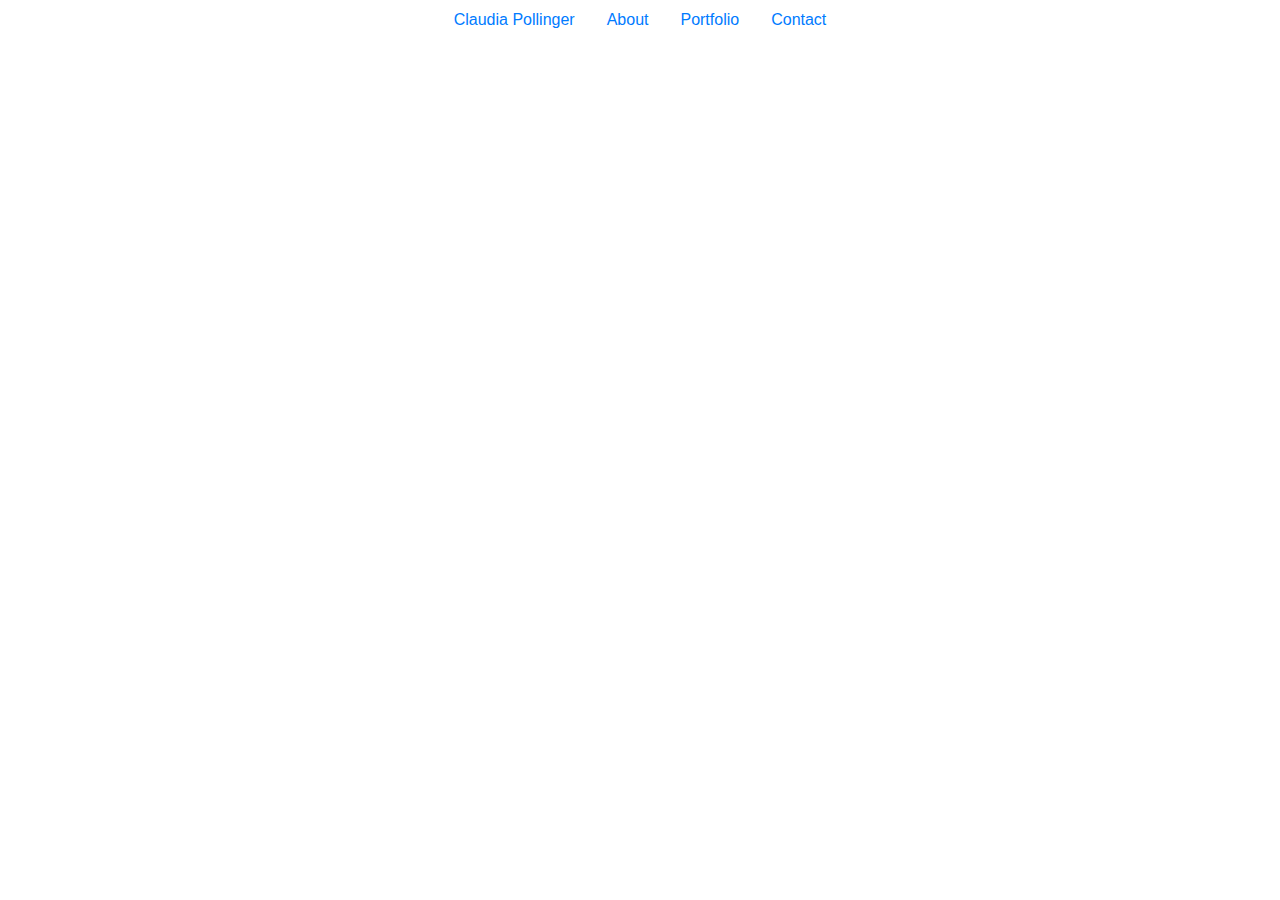
==== aboutme.html @ 91a3205f "added" ====
<!doctype html>
<html lang="en-us">

<head>
    <meta charset="UTF-8">
    <meta name="viewport" content="width=device-width, initial-scale=1.0">
    <title> Index | Claudpod </title>

    <link rel="stylesheet" href="https://stackpath.bootstrapcdn.com/bootstrap/4.3.1/css/bootstrap.min.css"
        integrity="sha384-ggOyR0iXCbMQv3Xipma34MD+dH/1fQ784/j6cY/iJTQUOhcWr7x9JvoRxT2MZw1T" crossorigin="anonymous">
    <link href="https://fonts.googleapis.com/css?family=David+Libre&display=swap" rel="stylesheet">
    <link rel="stylesheet" type="text/css" href="assets/css/style.css">
</head>

<body>

    <ul class="nav justify-content-center">
        <li class="nav-item">
            <a class="nav-link active" href="index.html">Claudia Pollinger</a>
        </li>
        <li class="nav-item">
            <a class="nav-link" href="aboutme.html">About </a>
        </li>
        <li class="nav-item">
            <a class="nav-link" href="portfolio.html">Portfolio</a>
        </li>
        <li class="nav-item">
            <a class="nav-link" href="contact.html">Contact</a>
        </li>
    </ul>


</body>
---- assets/css/style.css ----
#icontainerright { 
    position: relative;
    top:8px;
    float: right;

}

h1 , .lead {
    text-align: center;
    font-family: 'David Libre', serif;
}
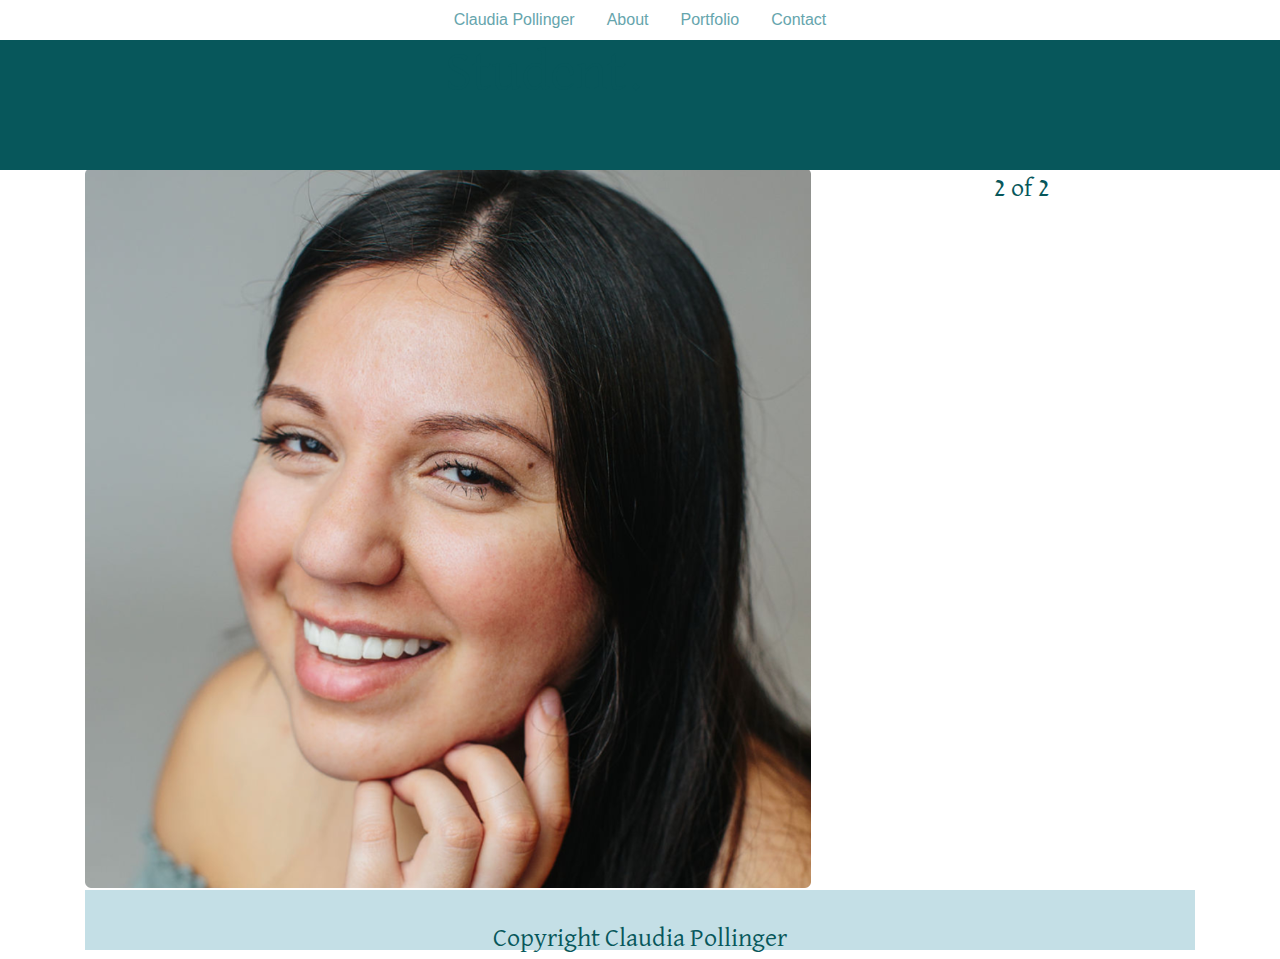
==== commit c765d013: "added style and all pages have content" ====
--- a/aboutme.html
+++ b/aboutme.html
@@ -9,25 +9,59 @@
     <link rel="stylesheet" href="https://stackpath.bootstrapcdn.com/bootstrap/4.3.1/css/bootstrap.min.css"
         integrity="sha384-ggOyR0iXCbMQv3Xipma34MD+dH/1fQ784/j6cY/iJTQUOhcWr7x9JvoRxT2MZw1T" crossorigin="anonymous">
     <link href="https://fonts.googleapis.com/css?family=David+Libre&display=swap" rel="stylesheet">
+    <meta name="viewport" content="width=device-width, initial-scale=1, shrink-to-fit=no">
     <link rel="stylesheet" type="text/css" href="assets/css/style.css">
 </head>
 
 <body>
 
-    <ul class="nav justify-content-center">
-        <li class="nav-item">
-            <a class="nav-link active" href="index.html">Claudia Pollinger</a>
-        </li>
-        <li class="nav-item">
-            <a class="nav-link" href="aboutme.html">About </a>
-        </li>
-        <li class="nav-item">
-            <a class="nav-link" href="portfolio.html">Portfolio</a>
-        </li>
-        <li class="nav-item">
-            <a class="nav-link" href="contact.html">Contact</a>
-        </li>
-    </ul>
+    <header>
 
+        <ul class="nav justify-content-center">
+            <div id="colorBtn">
+                <li class="nav-item">
+                    <a class="nav-link active" href="index.html">Claudia Pollinger</a>
+                </li>
+            </div>
+            <li class="nav-item">
+                <a class="nav-link" href="aboutme.html">About </a>
+            </li>
+            <li class="nav-item">
+                <a class="nav-link" href="portfolio.html">Portfolio</a>
+            </li>
+            <li class="nav-item">
+                <a class="nav-link" href="contact.html">Contact</a>
+            </li>
+        </ul>
+    </header>
+    <div class="j2">
+        <div class="container">
+            <div class="row">
+                <div class="col-lg-10">
 
-</body>+                    <h1 class="display-4"> Student.</h1>
+                    <p class="lead"> I'm Always wanting to learn more and save the world.</p>
+                </div>
+            </div>
+        </div>
+    </div>
+
+    <div class="container">
+        <div class="row">
+            <div class="col">
+                <img src="assets/images/profilw.png">
+            </div>
+            <div class="col">
+                2 of 2
+            </div>
+        </div>
+
+        <footer>
+            <div class="container">
+                Copyright Claudia Pollinger
+            </div>
+        </footer>
+
+</body>
+
+</html>--- a/assets/css/style.css
+++ b/assets/css/style.css
@@ -5,7 +5,84 @@
 
 }
 
-h1 , .lead {
+h1,
+h2,
+.lead, 
+.col-md-auto {
     text-align: center;
     font-family: 'David Libre', serif;
 }
+
+.jumbotron {
+    background-color: #C4DFE6;
+    font: #07575B;
+}
+ 
+
+.j2 {
+    background-color:#07575B;
+    font:#c4dfe6;
+}
+
+#colorBtn {
+    color: #003B46;
+}
+a {
+    color:#66A5AD;
+}
+p{
+    font-family: 'David Libre', serif;
+    font: 16px;
+}
+.container , .lead {
+    text-align: center;
+    font-family: 'David Libre', serif;
+    font-size: 26px;
+    color:#07575B;
+
+}
+
+
+.col-md-4 {
+    width: 300px;
+    height: 100px;
+    border: 1px solid black;
+    box-sizing: border-box;
+    
+}
+
+.thumbnail{
+    width: 100%;
+    height: 100%;
+}
+
+.card {
+    padding: 5px;
+    margin: 5px;
+    height: 400px;
+    width:600px;
+    image-orientation: 100%;
+}
+
+
+/* div {
+    display:block;
+} */
+
+.column {
+    float: left;
+    width: 33.33%;
+    padding: 5px;
+  }
+
+footer {
+    padding: 30px 0;
+    clear: both;
+    font-size: 16px;
+    color: #07575B;
+    text-align: center;
+    background: #c4dfe6;
+    border-top: 8px;
+    border-top: #003B46;
+    height: 50px;
+  }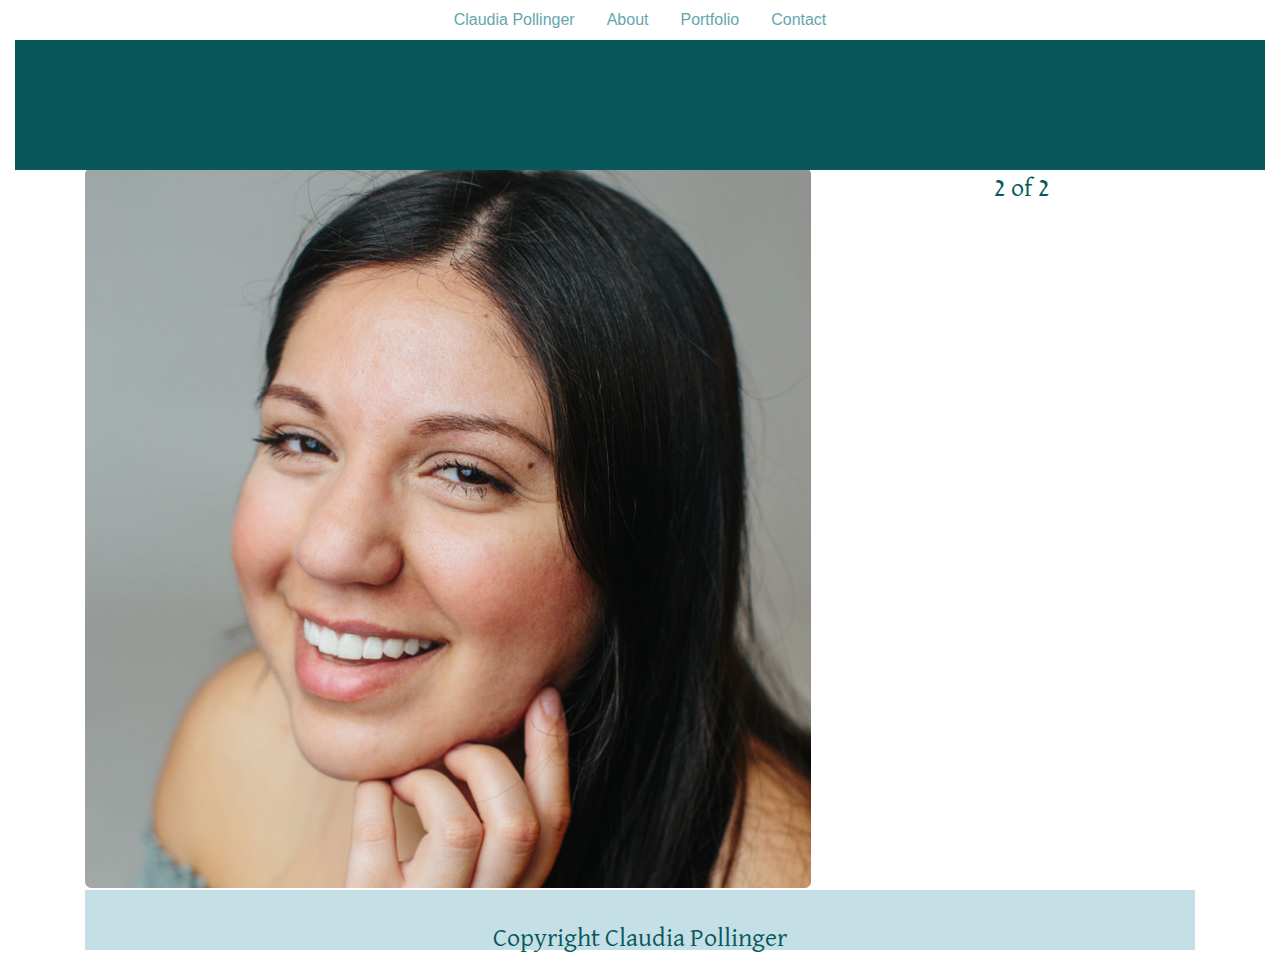
==== commit 2ee18b31: "fixed footer" ====
--- a/aboutme.html
+++ b/aboutme.html
@@ -14,54 +14,57 @@
 </head>
 
 <body>
+    <div class="mindiv">
+        <header>
 
-    <header>
+            <ul class="nav justify-content-center">
+                <div id="colorBtn">
+                    <li class="nav-item">
+                        <a class="nav-link active" href="index.html">Claudia Pollinger</a>
+                    </li>
+                </div>
+                <li class="nav-item">
+                    <a class="nav-link" href="aboutme.html">About </a>
+                </li>
+                <li class="nav-item">
+                    <a class="nav-link" href="portfolio.html">Portfolio</a>
+                </li>
+                <li class="nav-item">
+                    <a class="nav-link" href="contact.html">Contact</a>
+                </li>
+            </ul>
+        </header>
 
-        <ul class="nav justify-content-center">
-            <div id="colorBtn">
-                <li class="nav-item">
-                    <a class="nav-link active" href="index.html">Claudia Pollinger</a>
-                </li>
+        <div class="container-fluid">
+            <div class="j2">
+                <div class="container">
+                    <div class="row">
+                        <div class="col-lg-10">
+
+                            <h1 class="display-4"> Student.</h1>
+                            <p class="lead"> I'm Always wanting to learn more and save the world.</p>
+                        </div>
+                    </div>
+                </div>
             </div>
-            <li class="nav-item">
-                <a class="nav-link" href="aboutme.html">About </a>
-            </li>
-            <li class="nav-item">
-                <a class="nav-link" href="portfolio.html">Portfolio</a>
-            </li>
-            <li class="nav-item">
-                <a class="nav-link" href="contact.html">Contact</a>
-            </li>
-        </ul>
-    </header>
-    <div class="j2">
-        <div class="container">
-            <div class="row">
-                <div class="col-lg-10">
 
-                    <h1 class="display-4"> Student.</h1>
-                    <p class="lead"> I'm Always wanting to learn more and save the world.</p>
+            <div class="container">
+                <div class="row">
+                    <div class="col">
+                        <img src="assets/images/profilw.png">
+                    </div>
+                    <div class="col">
+                        2 of 2
+                    </div>
                 </div>
+                <footer>
+                    <div class="container">
+                        Copyright Claudia Pollinger
+                    </div>
+                </footer>
             </div>
         </div>
     </div>
-
-    <div class="container">
-        <div class="row">
-            <div class="col">
-                <img src="assets/images/profilw.png">
-            </div>
-            <div class="col">
-                2 of 2
-            </div>
-        </div>
-
-        <footer>
-            <div class="container">
-                Copyright Claudia Pollinger
-            </div>
-        </footer>
-
 </body>
 
 </html>--- a/assets/css/style.css
+++ b/assets/css/style.css
@@ -1,8 +1,35 @@
+body{
+    display:flex;
+}
+
 #icontainerright { 
     position: relative;
     top:8px;
     float: right;
 
+}
+
+.socialBtn {
+       
+        padding: 5px;
+        height:50%;
+        border-radius: 50%;
+
+}
+
+.social:hover{
+    border: 5px solid coral;
+  
+  }
+.social {
+    height: 50%;
+}
+
+.contact {
+    width:100%;
+    height:60%;
+    border: #c4dfe6;
+    border-radius: 5px;
 }
 
 h1,
@@ -75,6 +102,9 @@
     padding: 5px;
   }
 
+  .mindiv {
+    flex:1;
+  }
 footer {
     padding: 30px 0;
     clear: both;
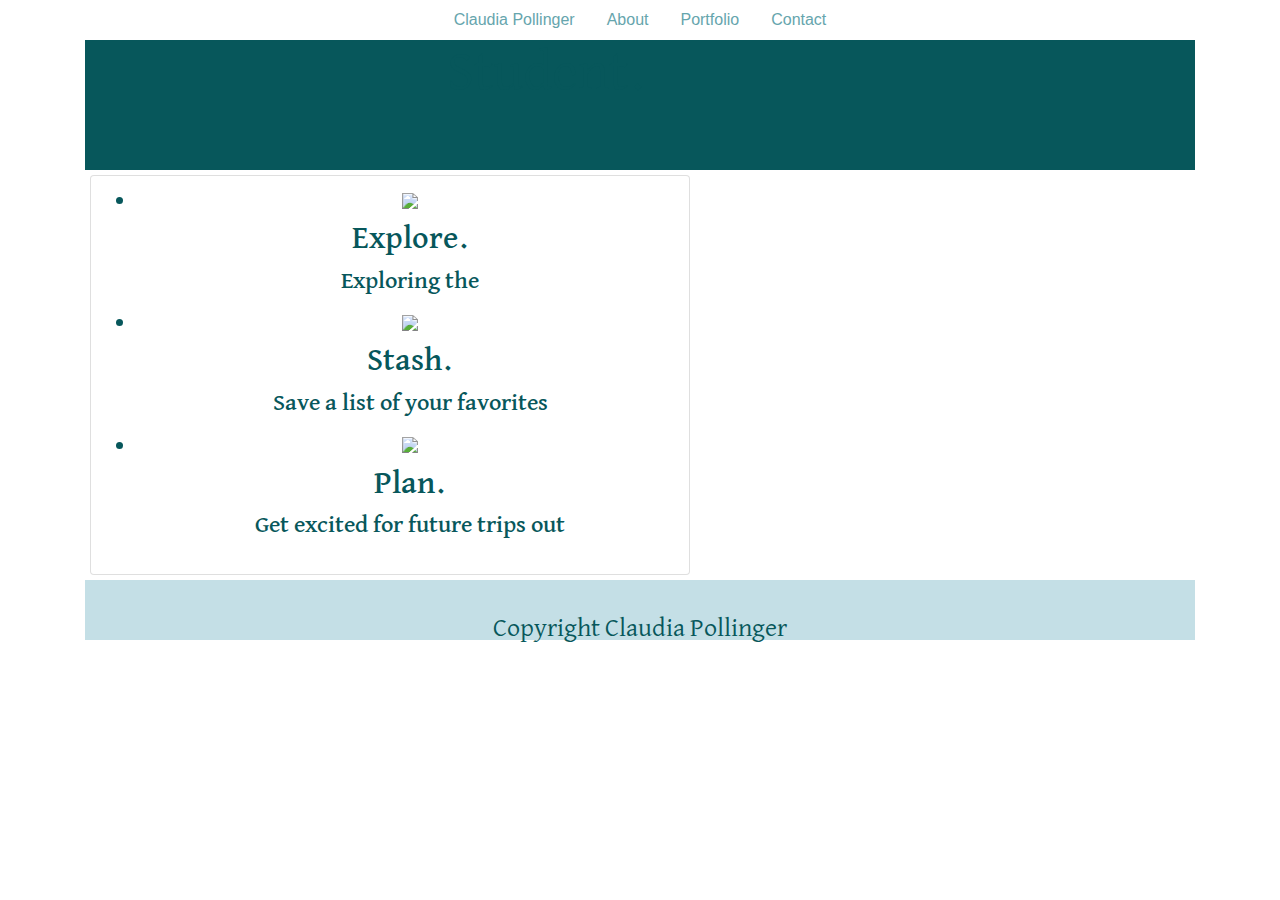
==== commit 7ede2792: "styling" ====
--- a/aboutme.html
+++ b/aboutme.html
@@ -35,7 +35,7 @@
             </ul>
         </header>
 
-        <div class="container-fluid">
+        <div class="container">
             <div class="j2">
                 <div class="container">
                     <div class="row">
@@ -48,22 +48,42 @@
                 </div>
             </div>
 
-            <div class="container">
-                <div class="row">
-                    <div class="col">
-                        <img src="assets/images/profilw.png">
-                    </div>
-                    <div class="col">
-                        2 of 2
+            <div class="card">
+                <div class="card-image">
+                    <div class="slider">
+                        <ul class="slides">
+                            <li>
+                                <img src="/img/cocktails.jpeg"> <!-- random image -->
+                                <div class="white-text caption left-align">
+                                    <h2>Explore.</h2>
+                                    <h4 class="white-text"> Exploring the</h4>
+                                </div>
+                            </li>
+                            <li>
+                                <img src="/img/glass.jpeg"> <!-- random image -->
+                                <div class="white-text caption center-align">
+                                    <h2>Stash.</h2>
+                                    <h4 class="white-text">Save a list of your favorites</h4>
+                                </div>
+                            </li>
+                            <li>
+                                <img src="/img/gin.jpeg"> <!-- random image -->
+                                <div class="caption right-align">
+                                    <h2>Plan.</h2>
+                                    <h4 class="white-text">Get excited for future trips out</h4>
+                                </div>
+                            </li>
+                        </ul>
                     </div>
                 </div>
-                <footer>
-                    <div class="container">
-                        Copyright Claudia Pollinger
-                    </div>
-                </footer>
             </div>
+            <footer>
+                <div class="container">
+                    Copyright Claudia Pollinger
+                </div>
+            </footer>
         </div>
+    </div>
     </div>
 </body>
 
--- a/assets/css/style.css
+++ b/assets/css/style.css
@@ -51,6 +51,10 @@
     font:#c4dfe6;
 }
 
+.contact-container {
+    font: 40px;
+    text-align: center;
+}
 #colorBtn {
     color: #003B46;
 }
